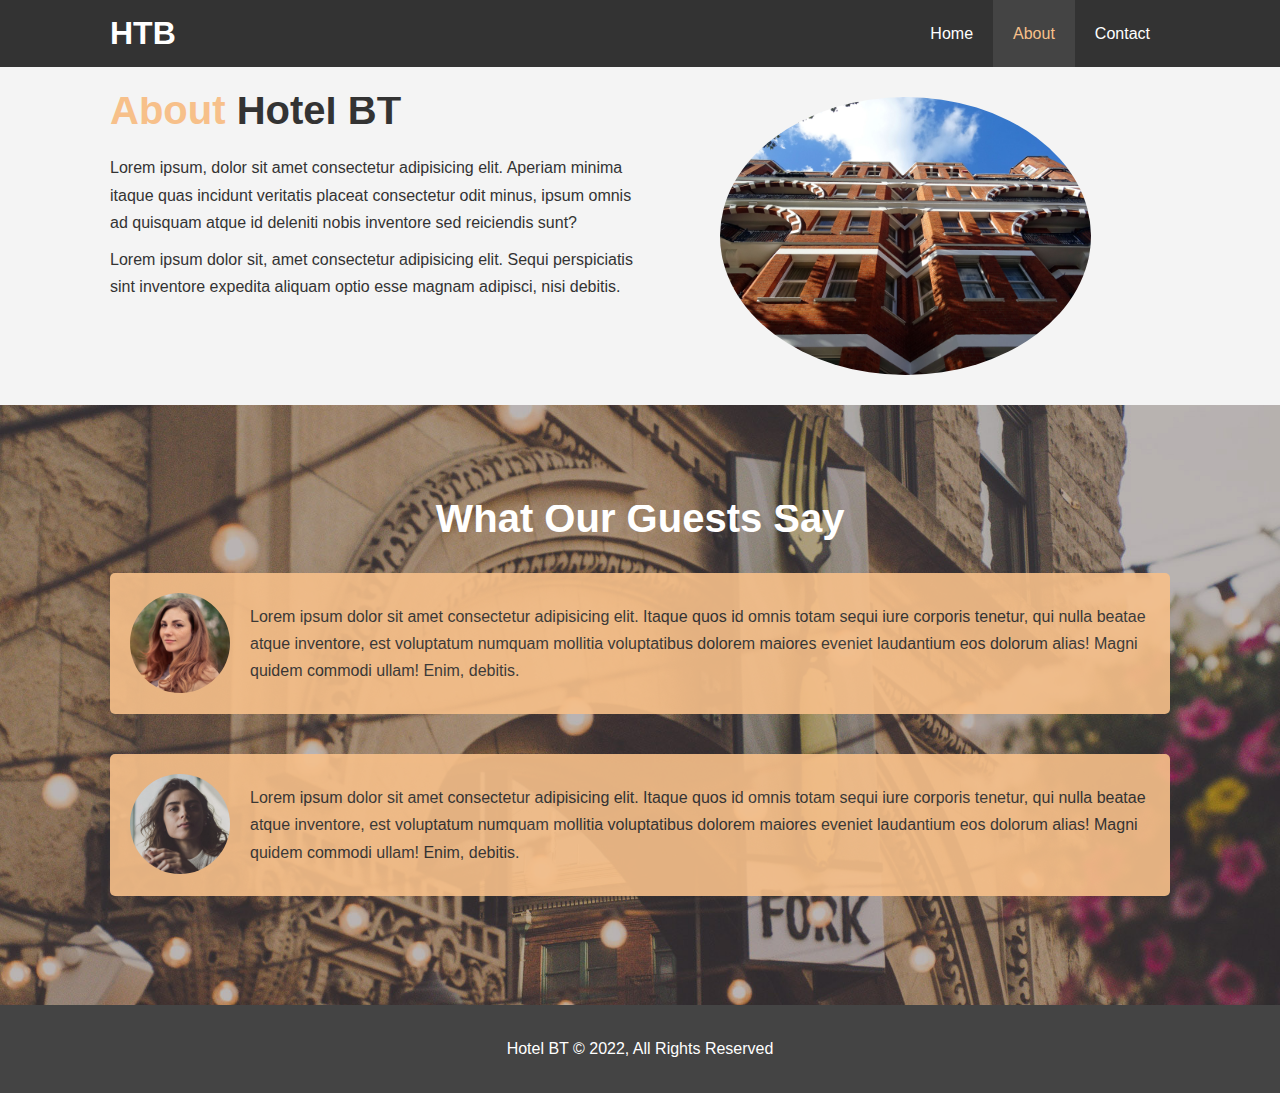
==== about.html @ fe8ad798 "page about" ====
<!DOCTYPE html>
<html lang="en">
<head>
  <meta charset="UTF-8">
  <meta http-equiv="X-UA-Compatible" content="IE=edge">
  <meta name="viewport" content="width=device-width, initial-scale=1.0">
  <title>Hotel BT | About</title>
  <link rel="stylesheet" href="./assets/css/styles.css">
</head>
<body>
  <header>
    <nav class="navbar">
      <div class="container">
        <h1 class="logo"><a href="./Index.html">HTB</a></h1>
        <ul>
          <li><a href="./Index.html">Home</a></li>
          <li><a class="current" href="./about.html">About</a></li>
          <li><a href="#">Contact</a></li>
        </ul>
      </div>
    </nav>
  </header>

  <section class="about-info bg-light py-3">
    <div class="container">
      <div class="info-left">
        <h1 class="l-heading"><span class="text-primary">About</span> Hotel BT </h1>
        <p>Lorem ipsum, dolor sit amet consectetur adipisicing elit. Aperiam minima itaque quas incidunt veritatis placeat consectetur odit minus, ipsum omnis ad quisquam atque id deleniti nobis inventore sed reiciendis sunt?</p>
        <p>Lorem ipsum dolor sit, amet consectetur adipisicing elit. Sequi perspiciatis sint inventore expedita aliquam optio esse magnam adipisci, nisi debitis.</p>
      </div>
      <div class="info-right">
        <img src="./assets/img/photo-2.jpg" alt="Hotel">
      </div>
    </div>
  </section>

  <div class="clr"></div>
  <section class="testimonials py-3">
    <div class="container">
      <h2 class="l-heading">What Our Guests Say</h2>
      <div class="testemonial bg-primary">
        <img src="./assets/img/person-1.jpg" alt="Samantha">
        <p>Lorem ipsum dolor sit amet consectetur adipisicing elit. Itaque quos id omnis totam sequi iure corporis tenetur, qui nulla beatae atque inventore, est voluptatum numquam mollitia voluptatibus dolorem maiores eveniet laudantium eos dolorum alias! Magni quidem commodi ullam! Enim, debitis.</p>
      </div>
      <div class="testemonial bg-primary">
        <img src="./assets/img/person-2.jpg" alt="Joana">
        <p>Lorem ipsum dolor sit amet consectetur adipisicing elit. Itaque quos id omnis totam sequi iure corporis tenetur, qui nulla beatae atque inventore, est voluptatum numquam mollitia voluptatibus dolorem maiores eveniet laudantium eos dolorum alias! Magni quidem commodi ullam! Enim, debitis.</p>
      </div>
    </div>
  </section>
  
  <footer class="main-footer">
    <p>Hotel BT  &copy; 2022, All Rights Reserved</p>
  </footer>
</body>
</html>
---- assets/css/styles.css ----
:root {
  --primary-color: #f7c08a;
}

/* Css reset */
* {
  padding: 0;
  margin: 0;
  box-sizing: border-box;
}

html, body {
  font-family: 'Segoe UI', Tahoma, Geneva, Verdana, sans-serif;
  line-height: 1.7em;
}

a {
  text-decoration: none;
  color: #fff;
}

h1, h2, h3 {
  padding-bottom: 20px;
}

p {
  margin: 10px 0;
  
}

/* Utility classes*/
.text-primary {
  color: var(--primary-color)
}

.container  {
  max-width: 1100px;
  margin: auto;
  padding: 0 20px;
  overflow: auto;
}

.btn {
  display: inline-block;
  background: #333;
  padding: 13px 20px;
  font-size: 18px;
  cursor: pointer;
  border: none;
  border-radius: 5px; /* test */
}

.btn-light {
  background-color: #ddd;
  color: #333;
}

.btn:hover {
  color: #333;
  background: #f7c08a;
}

.lead {
  font-size: 20px;
}

.bg-dark {
  background: #333;
  color: #fff;
}

.bg-light {
  background: #f4f4f4;
  color: #333;
}

.bg-primary {
  background: #f7c08a;
  color: #333;
}

.clr {
  clear: both;
}

.l-heading {
  font-size: 40px;
}

/* padding */
.py-1 { padding: 10px 0; }
.py-2 { padding: 20px 0; }
.py-3 { padding: 30px 0; }

/* Navegation */

.navbar {
  background: #333;
  overflow: auto;
}

.navbar h1 {
  float: left;
  padding-top: 20px;
}

.navbar ul {
  list-style: none;
  float: right;
}

.navbar ul li {
  float: left;
}

.navbar ul li a {
  display: block;
  padding: 20px;
  text-align: center;
}

.navbar ul li a:hover,
.navbar ul li a.current {
background: #444;
color: #f7c08a;
}

/* Intro */

.showcase {
background: url(../img/showcase.jpg) no-repeat center center/cover;
height: 600px;
}

.showcase .showcase-content {
text-align: center;
color: #fff;
padding-top: 170px;
}

.showcase .showcase-content h2{
font-size: 60px;
line-height: 1.2em;
}

.showcase .showcase-content p{
  line-height: 1.7em;
  padding-bottom: 20px;
}

/* home info */
.home-info {
  height: 400px;
}

.home-info .info-img{
  float: left;
  width: 50%;
  background: url(../img/photo-1.jpg) no-repeat center center/cover;
  min-height: 100%;
}

.home-info .info-content{
  float: right;
  width: 50%;
  height: 100%;
  text-align: center;
  padding: 50px 30px;
  overflow: hidden;
}

.home-info .info-content p{
  padding-bottom: 30px;
}

/* Features */

.features .box {
  float: left;
  width: 33.3%;
  text-align: center;
  padding: 50px;
  
}

.features .box i {
  margin-bottom: 10px;
}

/* About info */
.about-info .info-right {
  float: right;
  width: 50%;
  min-height: 100%;
}

.about-info .info-right img{
  display: block;
  margin: auto;
  width: 70%;
  border-radius: 50%;
}

.about-info .info-left {
  float: left;
  width: 50%;
  min-height: 100%;
}

/* Testimonials */
.testimonials {
  height: 600px;
  background: url(../img/test-bg.jpg) no-repeat center center/cover;
  padding-top: 100px;
}

.testimonials h2 {
  color: #fff;
  text-align: center;
  padding-bottom: 40px;
}

.testimonials .testemonial {
  padding: 20px;
  margin-bottom: 40px;
  border-radius: 5px;
  opacity: 0.9;
}

.testimonials .testemonial img {
  float: left;
  width: 100px;
  margin-right: 20px;
  border-radius: 50%;
}




/* main footer */
.main-footer {
  text-align: center;
  background: #444;
  color: #fff;
  padding: 20px;
}
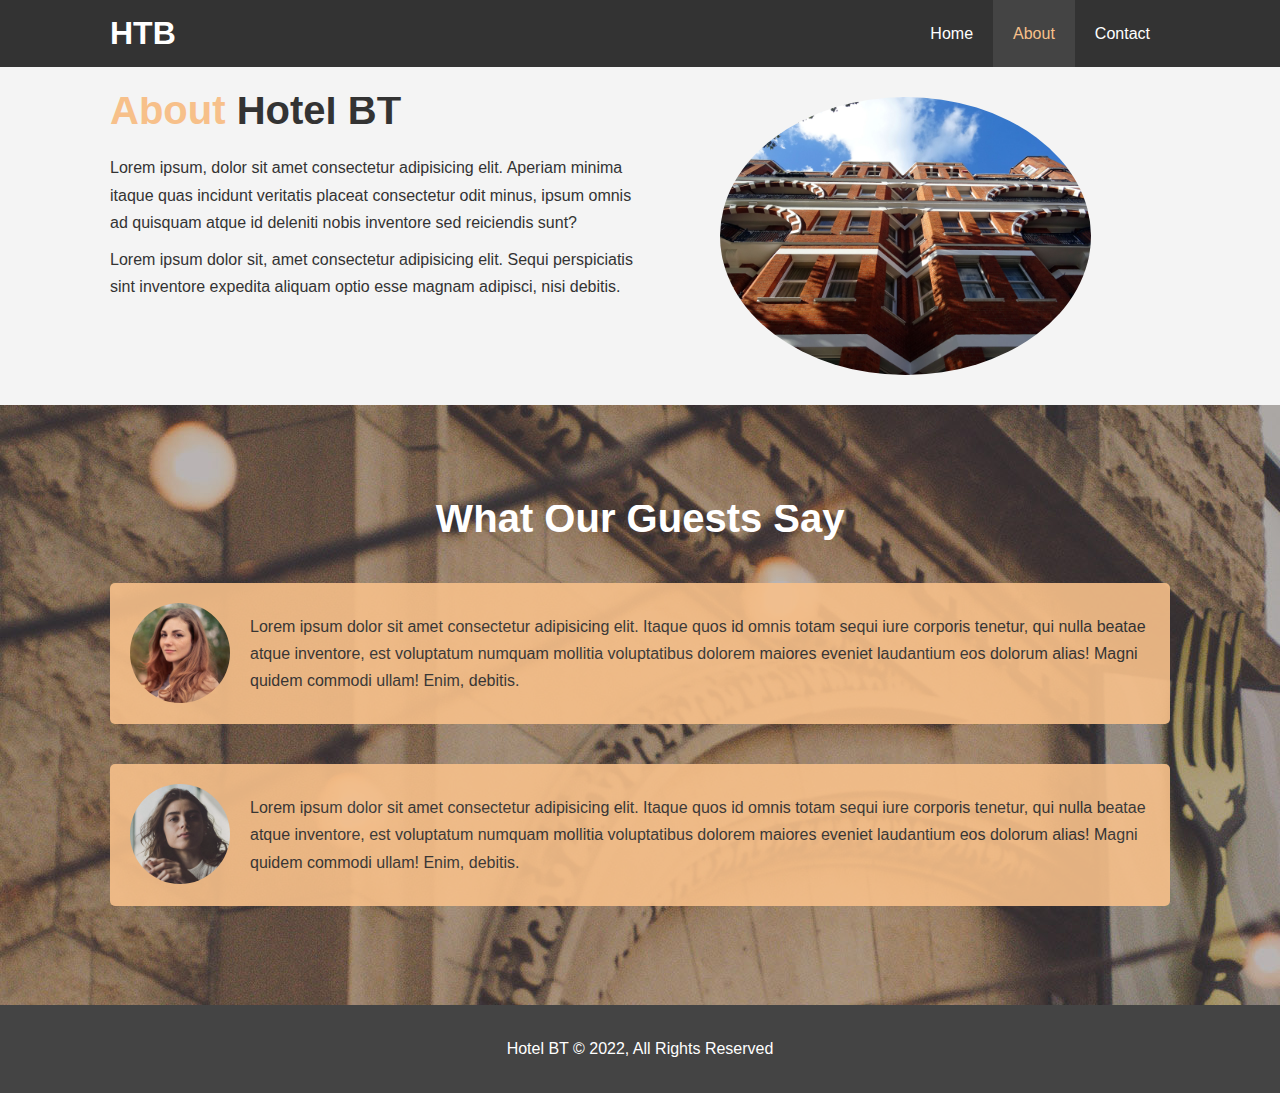
==== commit 7498dde1: "Finalizado" ====
--- a/about.html
+++ b/about.html
@@ -11,11 +11,11 @@
   <header>
     <nav class="navbar">
       <div class="container">
-        <h1 class="logo"><a href="./Index.html">HTB</a></h1>
+        <h1 class="logo"><a href="./home.html">HTB</a></h1>
         <ul>
-          <li><a href="./Index.html">Home</a></li>
+          <li><a href="./home.html">Home</a></li>
           <li><a class="current" href="./about.html">About</a></li>
-          <li><a href="#">Contact</a></li>
+          <li><a href="./Contact.html">Contact</a></li>
         </ul>
       </div>
     </nav>
--- a/assets/css/styles.css
+++ b/assets/css/styles.css
@@ -41,6 +41,7 @@
 }
 
 .btn {
+  color: #fff;
   display: inline-block;
   background: #333;
   padding: 13px 20px;
@@ -175,7 +176,7 @@
 
 /* Features */
 
-.features .box {
+ .box {
   float: left;
   width: 33.3%;
   text-align: center;
@@ -192,6 +193,7 @@
   float: right;
   width: 50%;
   min-height: 100%;
+
 }
 
 .about-info .info-right img{
@@ -202,29 +204,29 @@
 }
 
 .about-info .info-left {
-  float: left;
-  width: 50%;
-  min-height: 100%;
+float: left;
+width: 50%;
+min-height: 100%;
 }
 
 /* Testimonials */
 .testimonials {
   height: 600px;
-  background: url(../img/test-bg.jpg) no-repeat center center/cover;
+  background: url(../img/test-bg.jpg);
   padding-top: 100px;
 }
 
 .testimonials h2 {
-  color: #fff;
-  text-align: center;
-  padding-bottom: 40px;
+ text-align: center;
+ color: #fff;
+ padding-bottom: 50px;
 }
 
 .testimonials .testemonial {
-  padding: 20px;
-  margin-bottom: 40px;
-  border-radius: 5px;
-  opacity: 0.9;
+ padding: 20px;
+ margin-bottom: 40px;
+ border-radius: 5px;
+ opacity: 0.9;
 }
 
 .testimonials .testemonial img {
@@ -232,11 +234,37 @@
   width: 100px;
   margin-right: 20px;
   border-radius: 50%;
-}
-
-
-
-
+}  
+
+/* contact form */
+.contact-form .form-group {
+  margin-bottom: 20px;
+
+}
+
+.contact-form label {
+  display: block;
+  margin-bottom: 5px;
+
+}
+
+.contact-form input, 
+.contact-form textarea {
+width: 100%;
+padding: 10px;
+border: 1px solid #ddd;
+
+}
+
+.contact-form textarea {
+  height: 200px;
+}
+
+.contact-form input:focus, 
+.contact-form textarea:focus {
+  outline: none;
+  border-color: #f7c08a;
+}
 /* main footer */
 .main-footer {
   text-align: center;
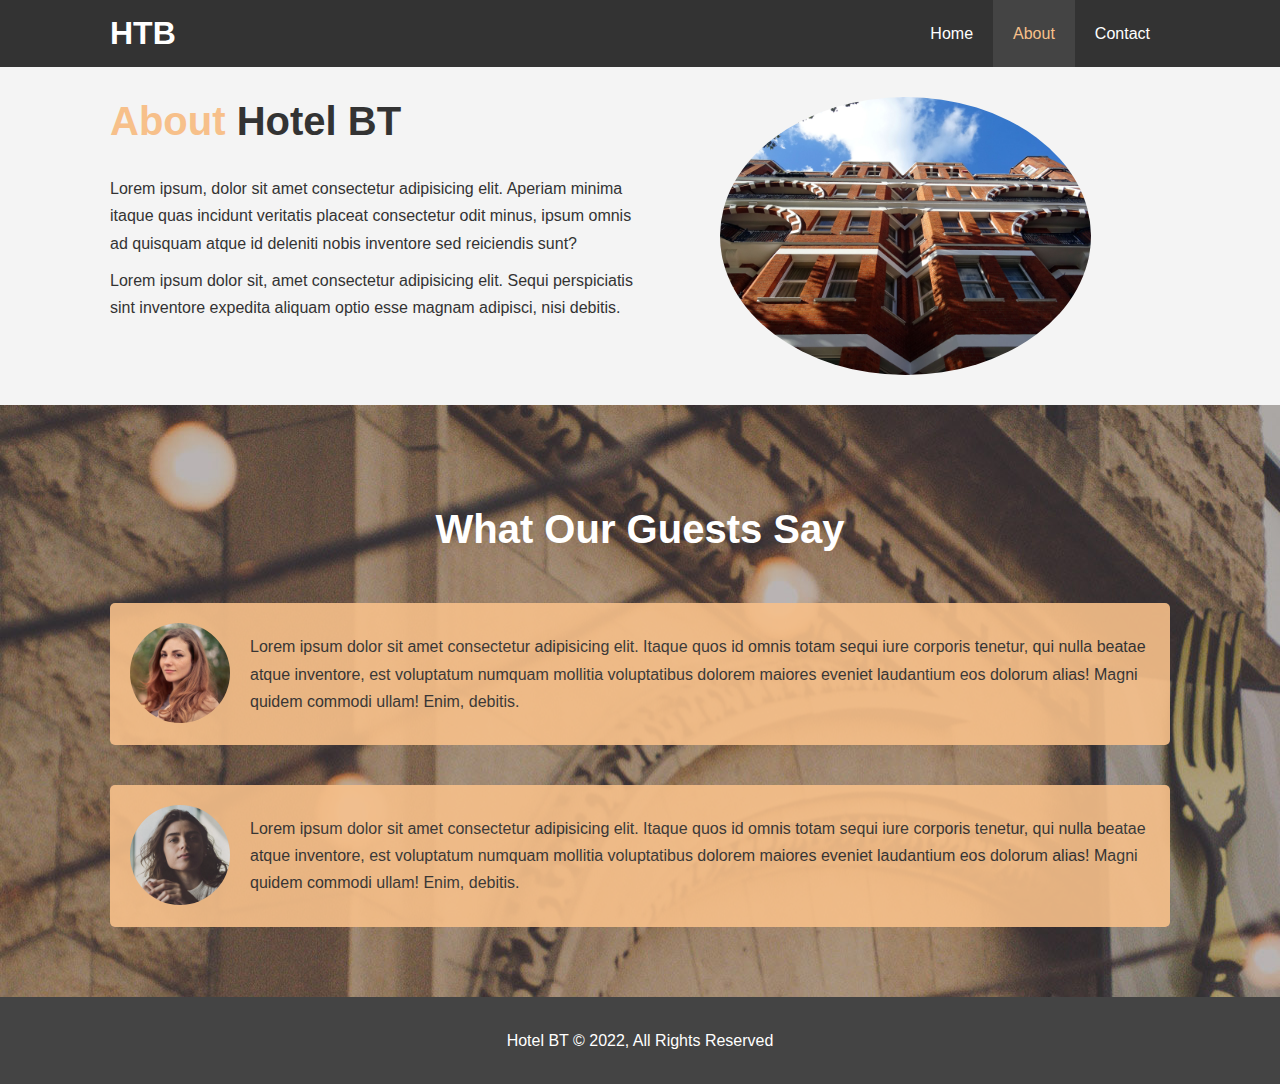
==== commit 63f61408: "website hotel" ====
--- a/about.html
+++ b/about.html
@@ -6,6 +6,7 @@
   <meta name="viewport" content="width=device-width, initial-scale=1.0">
   <title>Hotel BT | About</title>
   <link rel="stylesheet" href="./assets/css/styles.css">
+  <link rel="stylesheet"  media="screen and (max-width: 768px)" href="./assets/css/mobile.css">
 </head>
 <body>
   <header>
--- a/assets/css/styles.css
+++ b/assets/css/styles.css
@@ -86,6 +86,7 @@
 
 .l-heading {
   font-size: 40px;
+  line-height: 1.2;
 }
 
 /* padding */
@@ -100,7 +101,7 @@
   overflow: auto;
 }
 
-.navbar h1 {
+.navbar .logo  {
   float: left;
   padding-top: 20px;
 }
@@ -211,7 +212,7 @@
 
 /* Testimonials */
 .testimonials {
-  height: 600px;
+  height: 100%;
   background: url(../img/test-bg.jpg);
   padding-top: 100px;
 }
--- a/assets/css/mobile.css
+++ b/assets/css/mobile.css
@@ -0,0 +1,59 @@
+.navbar .logo {
+  float: none;
+  text-align: center;
+}
+
+.navbar ul, .navbar ul li {
+  float: none;
+}
+
+.navbar ul li a {
+  padding: 5px;
+  border-bottom: #444 dotted 1px;
+} 
+
+/* showcase */
+.showcase {
+  height: 100%;
+}
+
+.showcase .showcase-content {
+  padding-top: 70px;
+  padding-bottom: 30px;
+  }
+
+/* home info */
+.home-info .info-img{
+  display: none;
+}
+
+.home-info .info-content {
+  float: none;
+  width: 100%;
+}
+
+/* boxes */
+
+.box {
+  float: none;
+  width: 100%;
+}
+
+/* about */
+.about-info .info-right, .about-info .info-left {
+  float: none;
+  width: 100%;
+}
+
+.about-info .info-right {
+  margin-top: 30px;
+}
+
+.l-heading {
+  text-align: center;
+}
+
+/* contact */
+.contact-info .box {
+ border-bottom: #444 dotted 1px;
+}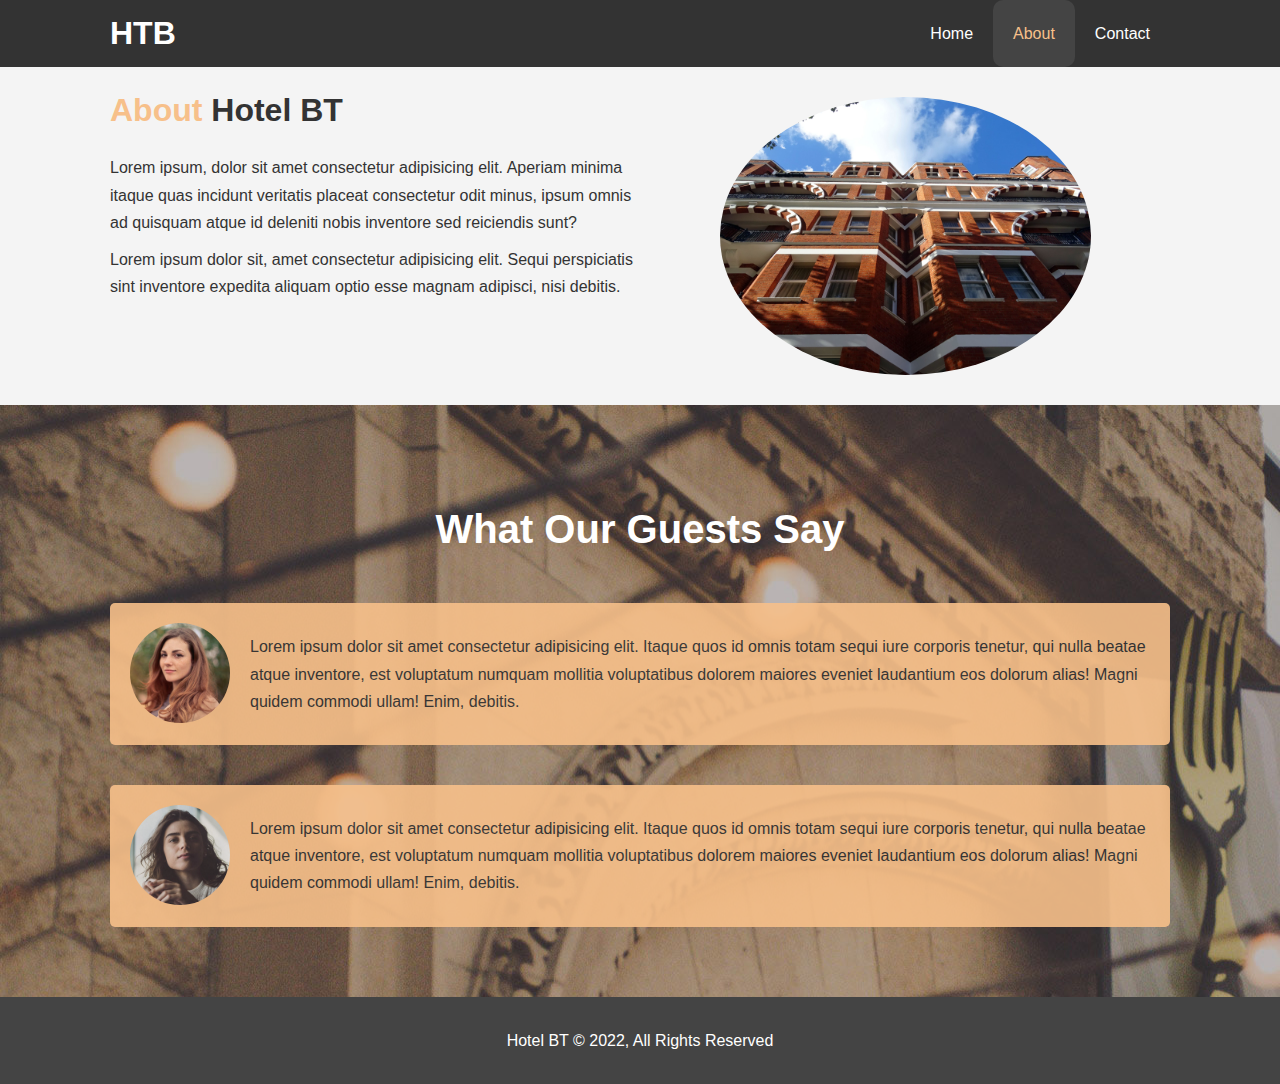
==== commit 8e90d556: "modificando float para flex" ====
--- a/about.html
+++ b/about.html
@@ -1,57 +1,84 @@
 <!DOCTYPE html>
 <html lang="en">
-<head>
-  <meta charset="UTF-8">
-  <meta http-equiv="X-UA-Compatible" content="IE=edge">
-  <meta name="viewport" content="width=device-width, initial-scale=1.0">
-  <title>Hotel BT | About</title>
-  <link rel="stylesheet" href="./assets/css/styles.css">
-  <link rel="stylesheet"  media="screen and (max-width: 768px)" href="./assets/css/mobile.css">
-</head>
-<body>
-  <header>
-    <nav class="navbar">
+  <head>
+    <meta charset="UTF-8" />
+    <meta http-equiv="X-UA-Compatible" content="IE=edge" />
+    <meta name="viewport" content="width=device-width, initial-scale=1.0" />
+    <title>Hotel BT | About</title>
+    <link rel="stylesheet" href="./assets/css/styles.css" />
+    <link
+      rel="stylesheet"
+      media="screen and (max-width: 768px)"
+      href="./assets/css/mobile.css"
+    />
+  </head>
+  <body>
+    <header>
+      <nav class="navbar">
+        <div class="container">
+          <h1 class="logo"><a href="./home.html">HTB</a></h1>
+          <ul>
+            <li><a href="./home.html">Home</a></li>
+            <li><a class="current" href="./about.html">About</a></li>
+            <li><a href="./Contact.html">Contact</a></li>
+          </ul>
+        </div>
+      </nav>
+    </header>
+
+    <section class="about-info bg-light py-3">
       <div class="container">
-        <h1 class="logo"><a href="./home.html">HTB</a></h1>
-        <ul>
-          <li><a href="./home.html">Home</a></li>
-          <li><a class="current" href="./about.html">About</a></li>
-          <li><a href="./Contact.html">Contact</a></li>
-        </ul>
+        <div class="info-left">
+          <h1 class="l-headig">
+            <span class="text-primary">About</span> Hotel BT
+          </h1>
+          <p>
+            Lorem ipsum, dolor sit amet consectetur adipisicing elit. Aperiam
+            minima itaque quas incidunt veritatis placeat consectetur odit
+            minus, ipsum omnis ad quisquam atque id deleniti nobis inventore sed
+            reiciendis sunt?
+          </p>
+          <p>
+            Lorem ipsum dolor sit, amet consectetur adipisicing elit. Sequi
+            perspiciatis sint inventore expedita aliquam optio esse magnam
+            adipisci, nisi debitis.
+          </p>
+        </div>
+        <div class="info-right">
+          <img src="./assets/img/photo-2.jpg" alt="Hotel" />
+        </div>
       </div>
-    </nav>
-  </header>
+    </section>
 
-  <section class="about-info bg-light py-3">
-    <div class="container">
-      <div class="info-left">
-        <h1 class="l-heading"><span class="text-primary">About</span> Hotel BT </h1>
-        <p>Lorem ipsum, dolor sit amet consectetur adipisicing elit. Aperiam minima itaque quas incidunt veritatis placeat consectetur odit minus, ipsum omnis ad quisquam atque id deleniti nobis inventore sed reiciendis sunt?</p>
-        <p>Lorem ipsum dolor sit, amet consectetur adipisicing elit. Sequi perspiciatis sint inventore expedita aliquam optio esse magnam adipisci, nisi debitis.</p>
+    <div class="clr"></div>
+    <section class="testimonials py-3">
+      <div class="container">
+        <h2 class="l-heading">What Our Guests Say</h2>
+        <div class="testemonial bg-primary">
+          <img src="./assets/img/person-1.jpg" alt="Samantha" />
+          <p>
+            Lorem ipsum dolor sit amet consectetur adipisicing elit. Itaque quos
+            id omnis totam sequi iure corporis tenetur, qui nulla beatae atque
+            inventore, est voluptatum numquam mollitia voluptatibus dolorem
+            maiores eveniet laudantium eos dolorum alias! Magni quidem commodi
+            ullam! Enim, debitis.
+          </p>
+        </div>
+        <div class="testemonial bg-primary">
+          <img src="./assets/img/person-2.jpg" alt="Joana" />
+          <p>
+            Lorem ipsum dolor sit amet consectetur adipisicing elit. Itaque quos
+            id omnis totam sequi iure corporis tenetur, qui nulla beatae atque
+            inventore, est voluptatum numquam mollitia voluptatibus dolorem
+            maiores eveniet laudantium eos dolorum alias! Magni quidem commodi
+            ullam! Enim, debitis.
+          </p>
+        </div>
       </div>
-      <div class="info-right">
-        <img src="./assets/img/photo-2.jpg" alt="Hotel">
-      </div>
-    </div>
-  </section>
+    </section>
 
-  <div class="clr"></div>
-  <section class="testimonials py-3">
-    <div class="container">
-      <h2 class="l-heading">What Our Guests Say</h2>
-      <div class="testemonial bg-primary">
-        <img src="./assets/img/person-1.jpg" alt="Samantha">
-        <p>Lorem ipsum dolor sit amet consectetur adipisicing elit. Itaque quos id omnis totam sequi iure corporis tenetur, qui nulla beatae atque inventore, est voluptatum numquam mollitia voluptatibus dolorem maiores eveniet laudantium eos dolorum alias! Magni quidem commodi ullam! Enim, debitis.</p>
-      </div>
-      <div class="testemonial bg-primary">
-        <img src="./assets/img/person-2.jpg" alt="Joana">
-        <p>Lorem ipsum dolor sit amet consectetur adipisicing elit. Itaque quos id omnis totam sequi iure corporis tenetur, qui nulla beatae atque inventore, est voluptatum numquam mollitia voluptatibus dolorem maiores eveniet laudantium eos dolorum alias! Magni quidem commodi ullam! Enim, debitis.</p>
-      </div>
-    </div>
-  </section>
-  
-  <footer class="main-footer">
-    <p>Hotel BT  &copy; 2022, All Rights Reserved</p>
-  </footer>
-</body>
-</html>+    <footer class="main-footer">
+      <p>Hotel BT &copy; 2022, All Rights Reserved</p>
+    </footer>
+  </body>
+</html>
--- a/assets/css/styles.css
+++ b/assets/css/styles.css
@@ -9,7 +9,8 @@
   box-sizing: border-box;
 }
 
-html, body {
+html,
+body {
   font-family: 'Segoe UI', Tahoma, Geneva, Verdana, sans-serif;
   line-height: 1.7em;
 }
@@ -19,21 +20,22 @@
   color: #fff;
 }
 
-h1, h2, h3 {
+h1,
+h2,
+h3 {
   padding-bottom: 20px;
 }
 
 p {
   margin: 10px 0;
-  
 }
 
 /* Utility classes*/
 .text-primary {
-  color: var(--primary-color)
-}
-
-.container  {
+  color: var(--primary-color);
+}
+
+.container {
   max-width: 1100px;
   margin: auto;
   padding: 0 20px;
@@ -49,9 +51,11 @@
   cursor: pointer;
   border: none;
   border-radius: 5px; /* test */
+  transition: background 0.8s;
 }
 
 .btn-light {
+  transition: background 0.8s;
   background-color: #ddd;
   color: #333;
 }
@@ -90,9 +94,15 @@
 }
 
 /* padding */
-.py-1 { padding: 10px 0; }
-.py-2 { padding: 20px 0; }
-.py-3 { padding: 30px 0; }
+.py-1 {
+  padding: 10px 0;
+}
+.py-2 {
+  padding: 20px 0;
+}
+.py-3 {
+  padding: 30px 0;
+}
 
 /* Navegation */
 
@@ -101,7 +111,7 @@
   overflow: auto;
 }
 
-.navbar .logo  {
+.navbar .logo {
   float: left;
   padding-top: 20px;
 }
@@ -119,50 +129,52 @@
   display: block;
   padding: 20px;
   text-align: center;
+  transition: all 0.3s ease-in-out;
 }
 
 .navbar ul li a:hover,
 .navbar ul li a.current {
-background: #444;
-color: #f7c08a;
+  border-radius: 10px;
+  background: #444;
+  color: #f7c08a;
 }
 
 /* Intro */
 
 .showcase {
-background: url(../img/showcase.jpg) no-repeat center center/cover;
-height: 600px;
+  background: url(../img/showcase.jpg) no-repeat center center/cover;
+  height: 70vh;
 }
 
 .showcase .showcase-content {
-text-align: center;
-color: #fff;
-padding-top: 170px;
-}
-
-.showcase .showcase-content h2{
-font-size: 60px;
-line-height: 1.2em;
-}
-
-.showcase .showcase-content p{
+  text-align: center;
+  color: #fff;
+  padding-top: 170px;
+}
+
+.showcase .showcase-content h2 {
+  font-size: 60px;
+  line-height: 1.2em;
+}
+
+.showcase .showcase-content p {
   line-height: 1.7em;
   padding-bottom: 20px;
 }
 
 /* home info */
 .home-info {
-  height: 400px;
-}
-
-.home-info .info-img{
+  height: 40vh;
+}
+
+.home-info .info-img {
   float: left;
   width: 50%;
   background: url(../img/photo-1.jpg) no-repeat center center/cover;
   min-height: 100%;
 }
 
-.home-info .info-content{
+.home-info .info-content {
   float: right;
   width: 50%;
   height: 100%;
@@ -171,18 +183,24 @@
   overflow: hidden;
 }
 
-.home-info .info-content p{
+.home-info .info-content p {
   padding-bottom: 30px;
 }
 
 /* Features */
-
- .box {
-  float: left;
+.features {
+  display: flex;
+}
+
+.box {
+  display: flex;
+  flex-direction: column;
   width: 33.3%;
+  height: 35vh;
+  justify-content: center;
+  align-items: center;
   text-align: center;
   padding: 50px;
-  
 }
 
 .features .box i {
@@ -194,10 +212,9 @@
   float: right;
   width: 50%;
   min-height: 100%;
-
-}
-
-.about-info .info-right img{
+}
+
+.about-info .info-right img {
   display: block;
   margin: auto;
   width: 70%;
@@ -205,9 +222,9 @@
 }
 
 .about-info .info-left {
-float: left;
-width: 50%;
-min-height: 100%;
+  float: left;
+  width: 50%;
+  min-height: 100%;
 }
 
 /* Testimonials */
@@ -218,16 +235,16 @@
 }
 
 .testimonials h2 {
- text-align: center;
- color: #fff;
- padding-bottom: 50px;
+  text-align: center;
+  color: #fff;
+  padding-bottom: 50px;
 }
 
 .testimonials .testemonial {
- padding: 20px;
- margin-bottom: 40px;
- border-radius: 5px;
- opacity: 0.9;
+  padding: 20px;
+  margin-bottom: 40px;
+  border-radius: 5px;
+  opacity: 0.9;
 }
 
 .testimonials .testemonial img {
@@ -235,33 +252,30 @@
   width: 100px;
   margin-right: 20px;
   border-radius: 50%;
-}  
+}
 
 /* contact form */
 .contact-form .form-group {
   margin-bottom: 20px;
-
 }
 
 .contact-form label {
   display: block;
   margin-bottom: 5px;
-
-}
-
-.contact-form input, 
+}
+
+.contact-form input,
 .contact-form textarea {
-width: 100%;
-padding: 10px;
-border: 1px solid #ddd;
-
+  width: 100%;
+  padding: 10px;
+  border: 1px solid #ddd;
 }
 
 .contact-form textarea {
   height: 200px;
 }
 
-.contact-form input:focus, 
+.contact-form input:focus,
 .contact-form textarea:focus {
   outline: none;
   border-color: #f7c08a;
